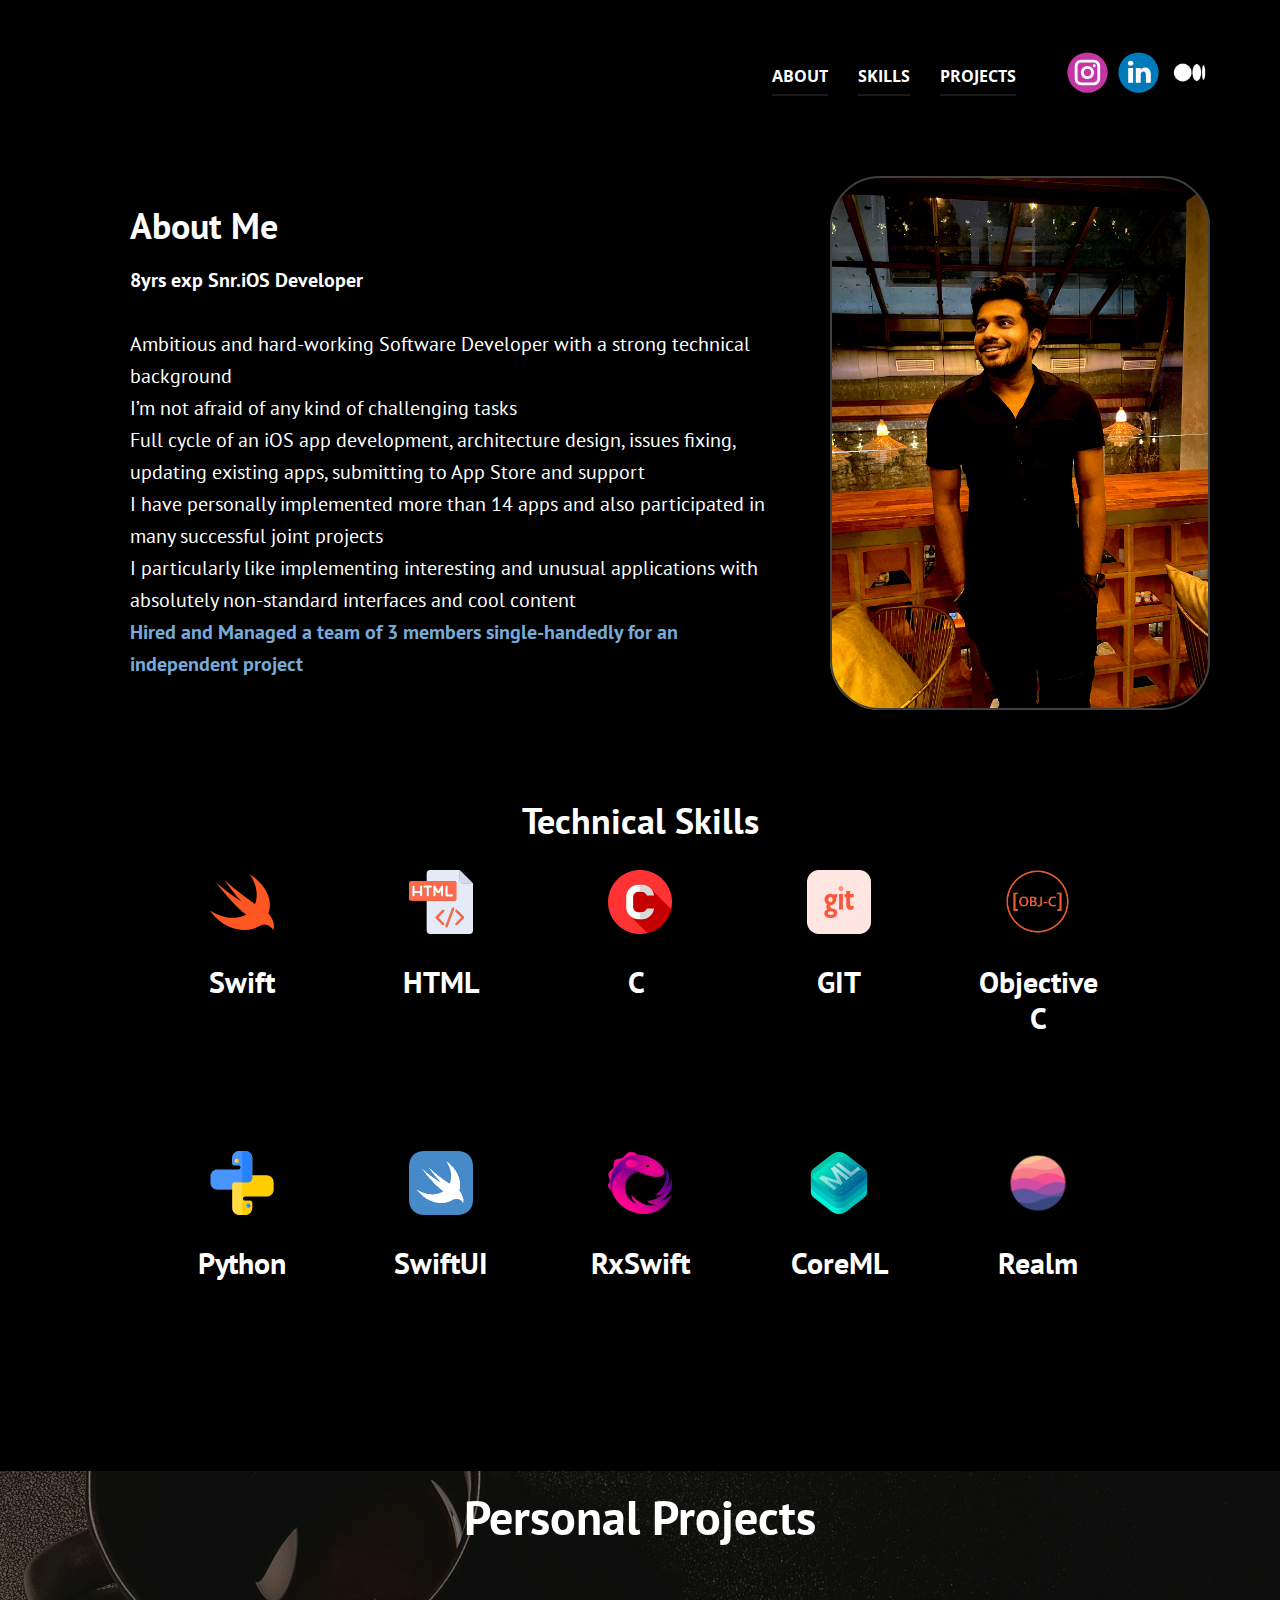
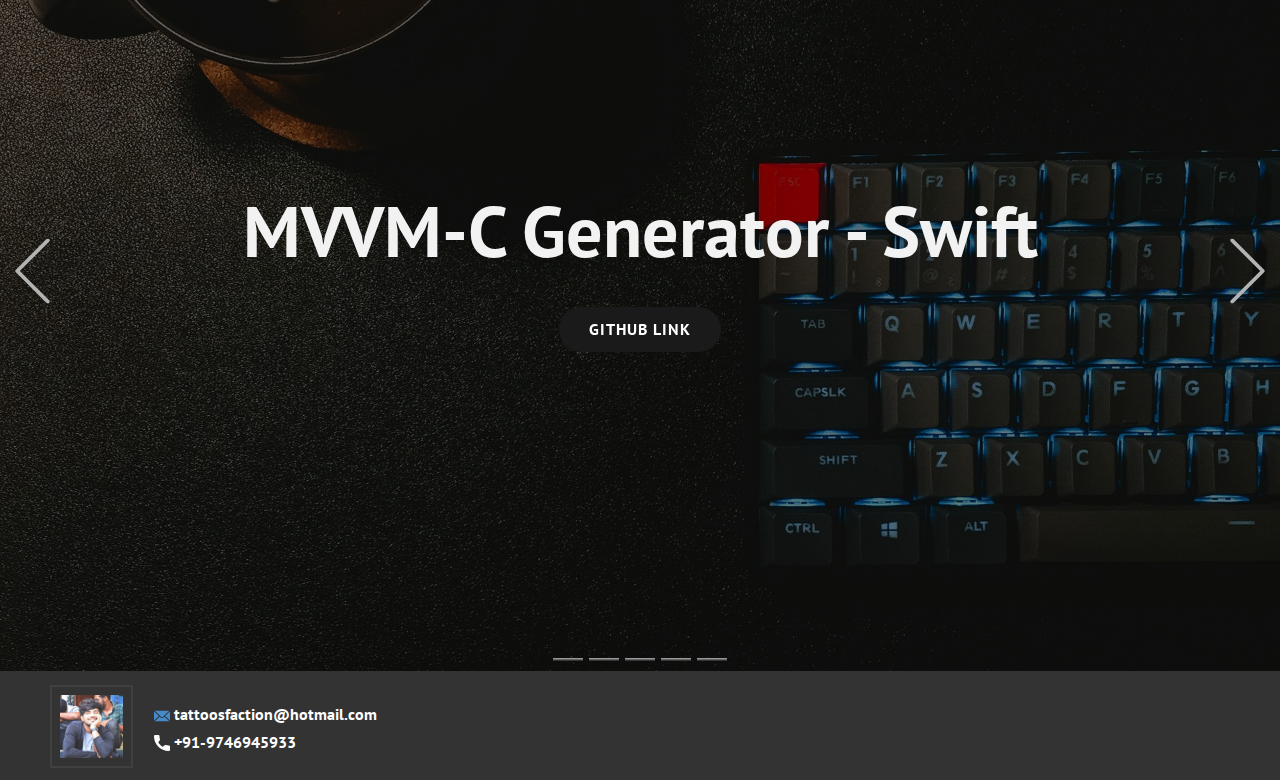
==== index.html @ ba6170b8 "Add files via upload" ====
<!DOCTYPE html>
<html style="font-size: 16px;" lang="en"><head>
    <meta name="viewport" content="width=device-width, initial-scale=1.0">
    <meta charset="utf-8">
    <meta name="keywords" content="About Me, Technical Skills, Personal Projects, MVVM-C Generator - Swift, Personal Projects, Manchester United Unofficial Fan App - SwiftUI, Personal Projects​, Default iOS Activity Indicator Recreated from Scr​atch - Swift, Personal Projects, Portfolio MacOS - Shell Script, Personal Projects, Segmented Pie Chart - SwiftUI">
    <meta name="description" content="">
    <title>Skills</title>
    <link rel="stylesheet" href="nicepage.css" media="screen">
<link rel="stylesheet" href="Skills.css" media="screen">
    <script class="u-script" type="text/javascript" src="jquery.js" defer=""></script>
    <script class="u-script" type="text/javascript" src="nicepage.js" defer=""></script>
    <meta name="generator" content="Nicepage 4.14.1, nicepage.com">
    <link id="u-theme-google-font" rel="stylesheet" href="https://fonts.googleapis.com/css?family=Roboto:100,100i,300,300i,400,400i,500,500i,700,700i,900,900i|Open+Sans:300,300i,400,400i,500,500i,600,600i,700,700i,800,800i">
    <link id="u-page-google-font" rel="stylesheet" href="https://fonts.googleapis.com/css?family=PT+Sans:400,400i,700,700i">




    <script type="application/ld+json">{
		"@context": "http://schema.org",
		"@type": "Organization",
		"name": "",
		"sameAs": [
				"https://www.instagram.com/nikilicious09/",
				"https://www.linkedin.com/in/nikilicious09/",
				"https://medium.com/@nikhil.vinod"
		]
}</script>
    <meta name="theme-color" content="#478ac9">
    <meta property="og:title" content="Skills">
    <meta property="og:type" content="website">
  </head>
  <body data-home-page="Skills.html" data-home-page-title="Skills" class="u-body u-xl-mode" data-lang="en"><header class="u-align-center-sm u-align-center-xs u-black u-clearfix u-header u-header" id="sec-1365"><div class="u-clearfix u-sheet u-sheet-1">
        <div class="u-social-icons u-spacing-10 u-social-icons-1">
          <a class="u-social-url" title="instagram" target="_blank" href="https://www.instagram.com/nikilicious09/"><span class="u-icon u-social-icon u-social-instagram u-icon-1"><svg class="u-svg-link" preserveAspectRatio="xMidYMin slice" viewBox="0 0 112 112" style=""><use xmlns:xlink="http://www.w3.org/1999/xlink" xlink:href="#svg-d89d"></use></svg><svg class="u-svg-content" viewBox="0 0 112 112" x="0" y="0" id="svg-d89d"><circle fill="currentColor" cx="56.1" cy="56.1" r="55"></circle><path fill="#FFFFFF" d="M55.9,38.2c-9.9,0-17.9,8-17.9,17.9C38,66,46,74,55.9,74c9.9,0,17.9-8,17.9-17.9C73.8,46.2,65.8,38.2,55.9,38.2
            z M55.9,66.4c-5.7,0-10.3-4.6-10.3-10.3c-0.1-5.7,4.6-10.3,10.3-10.3c5.7,0,10.3,4.6,10.3,10.3C66.2,61.8,61.6,66.4,55.9,66.4z"></path><path fill="#FFFFFF" d="M74.3,33.5c-2.3,0-4.2,1.9-4.2,4.2s1.9,4.2,4.2,4.2s4.2-1.9,4.2-4.2S76.6,33.5,74.3,33.5z"></path><path fill="#FFFFFF" d="M73.1,21.3H38.6c-9.7,0-17.5,7.9-17.5,17.5v34.5c0,9.7,7.9,17.6,17.5,17.6h34.5c9.7,0,17.5-7.9,17.5-17.5V38.8
            C90.6,29.1,82.7,21.3,73.1,21.3z M83,73.3c0,5.5-4.5,9.9-9.9,9.9H38.6c-5.5,0-9.9-4.5-9.9-9.9V38.8c0-5.5,4.5-9.9,9.9-9.9h34.5
            c5.5,0,9.9,4.5,9.9,9.9V73.3z"></path></svg></span>
          </a>
          <a class="u-social-url" target="_blank" data-type="LinkedIn" title="LinkedIn" href="https://www.linkedin.com/in/nikilicious09/"><span class="u-icon u-social-icon u-social-linkedin u-icon-2"><svg class="u-svg-link" preserveAspectRatio="xMidYMin slice" viewBox="0 0 112 112" style=""><use xmlns:xlink="http://www.w3.org/1999/xlink" xlink:href="#svg-7600"></use></svg><svg class="u-svg-content" viewBox="0 0 112 112" x="0" y="0" id="svg-7600"><circle fill="currentColor" cx="56.1" cy="56.1" r="55"></circle><path fill="#FFFFFF" d="M41.3,83.7H27.9V43.4h13.4V83.7z M34.6,37.9L34.6,37.9c-4.6,0-7.5-3.1-7.5-7c0-4,3-7,7.6-7s7.4,3,7.5,7
            C42.2,34.8,39.2,37.9,34.6,37.9z M89.6,83.7H76.2V62.2c0-5.4-1.9-9.1-6.8-9.1c-3.7,0-5.9,2.5-6.9,4.9c-0.4,0.9-0.4,2.1-0.4,3.3v22.5
            H48.7c0,0,0.2-36.5,0-40.3h13.4v5.7c1.8-2.7,5-6.7,12.1-6.7c8.8,0,15.4,5.8,15.4,18.1V83.7z"></path></svg></span>
          </a>
          <a class="u-social-url" target="_blank" data-type="Medium" title="Medium" href="https://medium.com/@nikhil.vinod"><span class="u-file-icon u-icon u-social-icon u-social-medium u-icon-3"><img src="images/5968906.png" alt=""></span>
          </a>
        </div>
        <nav class="u-align-left u-menu u-menu-one-level u-offcanvas u-menu-1">
          <div class="menu-collapse" style="font-size: 1rem; letter-spacing: 0px; font-weight: 700; text-transform: uppercase;">
            <a class="u-button-style u-custom-active-border-color u-custom-border u-custom-border-color u-custom-borders u-custom-hover-border-color u-custom-padding-bottom u-custom-text-active-color u-custom-text-color u-custom-text-hover-color u-custom-top-bottom-menu-spacing u-nav-link" href="#" style="padding: 1px 0px; font-size: calc(1em + 2px);">
              <svg class="u-svg-link" preserveAspectRatio="xMidYMin slice" viewBox="0 0 302 302" style=""><use xmlns:xlink="http://www.w3.org/1999/xlink" xlink:href="#svg-8a8f"></use></svg>
              <svg xmlns="http://www.w3.org/2000/svg" xmlns:xlink="http://www.w3.org/1999/xlink" version="1.1" id="svg-8a8f" x="0px" y="0px" viewBox="0 0 302 302" style="enable-background:new 0 0 302 302;" xml:space="preserve" class="u-svg-content"><g><rect y="36" width="302" height="30"></rect><rect y="236" width="302" height="30"></rect><rect y="136" width="302" height="30"></rect>
</g><g></g><g></g><g></g><g></g><g></g><g></g><g></g><g></g><g></g><g></g><g></g><g></g><g></g><g></g><g></g></svg>
            </a>
          </div>
          <div class="u-custom-menu u-nav-container">
            <ul class="u-nav u-spacing-30 u-unstyled u-nav-1"><li class="u-nav-item"><a class="u-border-2 u-border-active-palette-1-base u-border-grey-90 u-border-hover-palette-1-base u-border-no-left u-border-no-right u-border-no-top u-button-style u-nav-link u-text-active-palette-1-base u-text-hover-palette-1-base u-text-white" href="Skills.html#Aboutme-Block" data-page-id="866601609" style="padding: 10px 0px;">About</a>
</li><li class="u-nav-item"><a class="u-border-2 u-border-active-palette-1-base u-border-grey-90 u-border-hover-palette-1-base u-border-no-left u-border-no-right u-border-no-top u-button-style u-nav-link u-text-active-palette-1-base u-text-hover-palette-1-base u-text-white" href="Skills.html#Skills-Block" data-page-id="866601609" style="padding: 10px 0px;">Skills</a>
</li><li class="u-nav-item"><a class="u-border-2 u-border-active-palette-1-base u-border-grey-90 u-border-hover-palette-1-base u-border-no-left u-border-no-right u-border-no-top u-button-style u-nav-link u-text-active-palette-1-base u-text-hover-palette-1-base u-text-white" href="Skills.html#carousel_2672" data-page-id="866601609" style="padding: 10px 0px;">Projects</a>
</li></ul>
          </div>
          <div class="u-custom-menu u-nav-container-collapse">
            <div class="u-align-center u-black u-container-style u-inner-container-layout u-opacity u-opacity-95 u-sidenav">
              <div class="u-sidenav-overflow">
                <div class="u-menu-close"></div>
                <ul class="u-align-center u-nav u-popupmenu-items u-unstyled u-nav-2"><li class="u-nav-item"><a class="u-button-style u-nav-link" href="Skills.html#Aboutme-Block" data-page-id="866601609">About</a>
</li><li class="u-nav-item"><a class="u-button-style u-nav-link" href="Skills.html#Skills-Block" data-page-id="866601609">Skills</a>
</li><li class="u-nav-item"><a class="u-button-style u-nav-link" href="Skills.html#carousel_2672" data-page-id="866601609">Projects</a>
</li></ul>
              </div>
            </div>
            <div class="u-black u-menu-overlay u-opacity u-opacity-70"></div>
          </div>
        </nav>
      </div></header>
    <section class="u-black u-clearfix u-section-1" id="Aboutme-Block">
      <div class="u-clearfix u-sheet u-valign-middle u-sheet-1">
        <div class="u-clearfix u-expanded-width u-gutter-0 u-layout-spacing-vertical u-layout-wrap u-layout-wrap-1">
          <div class="u-layout">
            <div class="u-layout-row">
              <div class="u-align-left u-black u-container-style u-layout-cell u-left-cell u-size-40 u-layout-cell-1">
                <div class="u-container-layout u-container-layout-1">
                  <h2 class="u-custom-font u-font-pt-sans u-text u-text-default u-text-1">About Me</h2>
                  <p class="u-custom-font u-font-pt-sans u-text u-text-2">
                    <span style="font-weight: 700;"> 8yrs exp Snr.iOS Developer</span>
                    <br>
                    <br>Ambitious and hard-working Software Developer with a strong technical background<br>I’m not afraid of any kind of challenging tasks<br>Full cycle of an iOS app development, architecture design, issues fixing, updating existing apps, submitting to App Store and support<br>I have personally implemented more than 14 apps and also participated in many successful joint projects<br>I particularly like implementing interesting and unusual applications with absolutely non-standard interfaces and cool content<br>
                    <span style="font-weight: 700;" class="u-text-palette-1-light-1">Hired and Managed a team of 3 members single-handedly for an independent project</span>
                  </p>
                </div>
              </div>
              <div class="u-container-style u-hover-feature u-image u-image-round u-layout-cell u-radius-50 u-right-cell u-size-20 u-image-1" src="" data-image-width="3024" data-image-height="4032">
                <div class="u-border-2 u-border-grey-75 u-container-layout u-container-layout-2"></div>
              </div>
            </div>
          </div>
        </div>
      </div>

    </section>
    <section class="u-align-center u-black u-clearfix u-section-2" id="Skills-Block">
      <div class="u-clearfix u-sheet u-sheet-1">
        <h2 class="u-custom-font u-font-pt-sans u-text u-text-default u-text-1">Technical Skills</h2>
        <div class="u-list u-list-1">
          <div class="u-repeater u-repeater-1">
            <div class="u-align-center u-container-style u-list-item u-repeater-item u-shape-rectangle">
              <div class="u-container-layout u-similar-container u-container-layout-1"><span class="u-file-icon u-icon u-icon-1"><img src="images/732250.png" alt=""></span>
                <h3 class="u-custom-font u-font-pt-sans u-text u-text-2">Swift</h3>
              </div>
            </div>
            <div class="u-align-center u-container-style u-list-item u-repeater-item u-shape-rectangle">
              <div class="u-container-layout u-similar-container u-container-layout-2"><span class="u-file-icon u-icon u-icon-2"><img src="images/186320.png" alt=""></span>
                <h3 class="u-custom-font u-font-pt-sans u-text u-text-3">HTML</h3>
              </div>
            </div>
            <div class="u-align-center u-container-style u-list-item u-repeater-item u-shape-rectangle">
              <div class="u-container-layout u-similar-container u-container-layout-3"><span class="u-file-icon u-icon u-icon-3"><img src="images/3600912.png" alt=""></span>
                <h3 class="u-custom-font u-font-pt-sans u-text u-text-4">C&nbsp;</h3>
              </div>
            </div>
            <div class="u-align-center u-container-style u-list-item u-repeater-item u-shape-rectangle">
              <div class="u-container-layout u-similar-container u-container-layout-4"><span class="u-file-icon u-icon u-icon-4"><img src="images/2111288.png" alt=""></span>
                <h3 class="u-custom-font u-font-pt-sans u-text u-text-5">GIT</h3>
              </div>
            </div>
            <div class="u-align-center u-container-style u-list-item u-repeater-item u-shape-rectangle">
              <div class="u-container-layout u-similar-container u-container-layout-5"><span class="u-file-icon u-icon u-icon-5"><img src="images/Objc-removebg-preview.png" alt=""></span>
                <h3 class="u-custom-font u-font-pt-sans u-text u-text-6">Objective C</h3>
              </div>
            </div>
            <div class="u-align-center u-container-style u-list-item u-repeater-item u-shape-rectangle">
              <div class="u-container-layout u-similar-container u-container-layout-6"><span class="u-file-icon u-icon u-icon-6"><img src="images/1387537.png" alt=""></span>
                <h3 class="u-custom-font u-font-pt-sans u-text u-text-7">Python</h3>
              </div>
            </div>
            <div class="u-align-center u-container-style u-list-item u-repeater-item u-shape-rectangle">
              <div class="u-container-layout u-similar-container u-container-layout-7"><span class="u-file-icon u-icon u-text-palette-1-base u-icon-7"><img src="images/5968371.png" alt=""></span>
                <h3 class="u-custom-font u-font-pt-sans u-text u-text-8">SwiftUI</h3>
              </div>
            </div>
            <div class="u-align-center u-container-style u-list-item u-repeater-item u-shape-rectangle">
              <div class="u-container-layout u-similar-container u-container-layout-8"><span class="u-file-icon u-icon u-icon-8"><img src="images/1_WOguab2gwDADjOUb-8nzVQ-removebg-preview.png" alt=""></span>
                <h3 class="u-custom-font u-font-pt-sans u-text u-text-9">RxSwift</h3>
              </div>
            </div>
            <div class="u-align-center u-container-style u-list-item u-repeater-item u-shape-rectangle">
              <div class="u-container-layout u-similar-container u-container-layout-9"><span class="u-file-icon u-icon u-icon-9"><img src="images/core-ml-128x128_2x-removebg-preview.png" alt=""></span>
                <h3 class="u-custom-font u-font-pt-sans u-text u-text-10">CoreML</h3>
              </div>
            </div>
            <div class="u-align-center u-container-style u-list-item u-repeater-item u-shape-rectangle">
              <div class="u-container-layout u-similar-container u-container-layout-10"><span class="u-file-icon u-icon u-icon-10"><img src="images/7575099-removebg-preview.png" alt=""></span>
                <h3 class="u-custom-font u-font-pt-sans u-text u-text-11">Realm</h3>
              </div>
            </div>
          </div>
        </div>
      </div>
    </section>
    <section class="u-carousel u-slide u-block-7e60-1" id="carousel_2672" data-interval="5000" data-u-ride="carousel">
      <ol class="u-absolute-hcenter u-carousel-indicators u-block-7e60-2">
        <li data-u-target="#carousel_2672" class="u-active u-gradient" data-u-slide-to="0" style="background-image: linear-gradient(#b3b3b3, #1a1a1a);"></li>
        <li data-u-target="#carousel_2672" class="u-gradient" data-u-slide-to="1" style="background-image: linear-gradient(#b3b3b3, #1a1a1a);"></li>
        <li data-u-target="#carousel_2672" class="u-gradient" data-u-slide-to="2" style="background-image: linear-gradient(#b3b3b3, #1a1a1a);"></li>
        <li data-u-target="#carousel_2672" class="u-gradient" data-u-slide-to="3" style="background-image: linear-gradient(#b3b3b3, #1a1a1a);"></li>
        <li data-u-target="#carousel_2672" class="u-gradient" data-u-slide-to="4" style="background-image: linear-gradient(#b3b3b3, #1a1a1a);"></li>
      </ol>
      <div class="u-carousel-inner" role="listbox">
        <div class="u-active u-align-center u-carousel-item u-clearfix u-image u-shading u-section-3-1" src="" data-image-width="2448" data-image-height="2448">
          <div class="u-clearfix u-sheet u-sheet-1">
            <h1 class="u-custom-font u-font-pt-sans u-text u-text-default u-text-1">Personal Projects</h1>
            <h1 class="u-custom-font u-font-pt-sans u-text u-text-default u-text-grey-5 u-title u-text-2">MVVM-C Generator - Swift</h1>
            <a href="https://github.com/Nikilicious09/NV_MVVM-C" class="u-border-none u-btn u-btn-round u-button-style u-custom-font u-font-pt-sans u-grey-90 u-hover-palette-1-dark-1 u-radius-12 u-radius-50 u-btn-1" target="_blank">GITHUB LINK</a>
          </div>
        </div>
        <div class="u-align-center u-carousel-item u-clearfix u-image u-shading u-section-3-2" src="" data-image-width="2055" data-image-height="2741">
          <div class="u-clearfix u-sheet u-sheet-1">
            <h1 class="u-custom-font u-font-pt-sans u-text u-text-default u-text-white u-text-1">Personal Projects</h1>
            <h1 class="u-custom-font u-font-pt-sans u-text u-text-default u-text-white u-title u-text-2">Manchester United Unofficial Fan App - SwiftUI</h1>
            <a href="https://github.com/Nikilicious09/ManchesterUnitedFanApp-SWIFTUI" class="u-border-none u-btn u-btn-round u-button-style u-custom-font u-font-pt-sans u-grey-90 u-hover-palette-1-dark-1 u-radius-12 u-radius-50 u-btn-1" target="_blank">GITHUB LINK</a>
          </div>
        </div>
        <div class="u-align-center u-carousel-item u-clearfix u-image u-shading u-section-3-3" src="" data-image-width="2252" data-image-height="4000">
          <div class="u-clearfix u-sheet u-sheet-1">
            <h1 class="u-custom-font u-font-pt-sans u-text u-text-default u-text-white u-text-1">Personal Projects<span style="font-weight: 700;"></span>
            </h1>
            <h1 class="u-custom-font u-font-pt-sans u-text u-text-default u-text-white u-title u-text-2">Default iOS Activity Indicator Recreated from Scr​atch - Swift</h1>
            <a href="https://github.com/Nikilicious09/ActivityIndicatorSwiftUI" class="u-border-none u-btn u-btn-round u-button-style u-custom-font u-font-pt-sans u-grey-90 u-hover-palette-1-dark-1 u-radius-12 u-radius-50 u-btn-1" target="_blank">GITHUB LINK</a>
          </div>
        </div>
        <div class="u-align-center u-carousel-item u-clearfix u-image u-shading u-section-3-4" src="" data-image-width="5184" data-image-height="3888">
          <div class="u-clearfix u-sheet u-sheet-1">
            <h1 class="u-custom-font u-font-pt-sans u-text u-text-default u-text-white u-text-1">Personal Projects</h1>
            <h1 class="u-custom-font u-font-pt-sans u-text u-text-default u-text-white u-title u-text-2">Portfolio MacOS - Shell Script</h1>
            <a href="https://github.com/Nikilicious09/Shell-Script---OS-X-Portfolio-App" class="u-border-none u-btn u-btn-round u-button-style u-custom-font u-font-pt-sans u-grey-90 u-hover-palette-1-dark-1 u-radius-12 u-radius-50 u-btn-1" target="_blank">GITHUB LINK</a>
          </div>
        </div>
        <div class="u-align-center u-carousel-item u-clearfix u-image u-shading u-section-3-5" src="" data-image-width="4928" data-image-height="3264">
          <div class="u-clearfix u-sheet u-sheet-1">
            <h1 class="u-custom-font u-font-pt-sans u-text u-text-default u-text-white u-text-1">Personal Projects</h1>
            <h1 class="u-custom-font u-font-pt-sans u-text u-text-default u-text-white u-title u-text-2">Segmented Pie Chart - SwiftUI</h1>
            <a href="https://github.com/Nikilicious09/PieChart" class="u-border-none u-btn u-btn-round u-button-style u-custom-font u-font-pt-sans u-grey-90 u-hover-palette-1-dark-1 u-radius-12 u-radius-50 u-btn-1" target="_blank">GITHUB LINK</a>
          </div>
        </div>
      </div>
      <a class="u-absolute-vcenter u-carousel-control u-carousel-control-prev u-text-grey-30 u-block-7e60-3" href="#carousel_2672" role="button" data-u-slide="prev">
        <span aria-hidden="true">
          <svg class="u-svg-link" viewBox="0 0 477.175 477.175"><path d="M145.188,238.575l215.5-215.5c5.3-5.3,5.3-13.8,0-19.1s-13.8-5.3-19.1,0l-225.1,225.1c-5.3,5.3-5.3,13.8,0,19.1l225.1,225
                    c2.6,2.6,6.1,4,9.5,4s6.9-1.3,9.5-4c5.3-5.3,5.3-13.8,0-19.1L145.188,238.575z"></path></svg>
        </span>
        <span class="sr-only">Previous</span>
      </a>
      <a class="u-absolute-vcenter u-carousel-control u-carousel-control-next u-text-grey-30 u-block-7e60-4" href="#carousel_2672" role="button" data-u-slide="next">
        <span aria-hidden="true">
          <svg class="u-svg-link" viewBox="0 0 477.175 477.175"><path d="M360.731,229.075l-225.1-225.1c-5.3-5.3-13.8-5.3-19.1,0s-5.3,13.8,0,19.1l215.5,215.5l-215.5,215.5
                    c-5.3,5.3-5.3,13.8,0,19.1c2.6,2.6,6.1,4,9.5,4c3.4,0,6.9-1.3,9.5-4l225.1-225.1C365.931,242.875,365.931,234.275,360.731,229.075z"></path></svg>
        </span>
        <span class="sr-only">Next</span>
      </a>
    </section>


    <footer class="u-align-center u-clearfix u-footer u-grey-80 u-footer" id="sec-6393"><div class="u-align-left u-clearfix u-sheet u-sheet-1">
        <a href="https://nicepage.com/k/astrology-website-templates" class="u-active-none u-bottom-left-radius-0 u-bottom-right-radius-0 u-btn u-btn-rectangle u-button-style u-custom-font u-font-pt-sans u-hover-none u-none u-radius-0 u-top-left-radius-0 u-top-right-radius-0 u-btn-1"><span class="u-icon"><svg class="u-svg-content" viewBox="0 0 405.333 405.333" x="0px" y="0px" style="width: 1em; height: 1em;"><path d="M373.333,266.88c-25.003,0-49.493-3.904-72.704-11.563c-11.328-3.904-24.192-0.896-31.637,6.699l-46.016,34.752    c-52.8-28.181-86.592-61.952-114.389-114.368l33.813-44.928c8.512-8.512,11.563-20.971,7.915-32.64    C142.592,81.472,138.667,56.96,138.667,32c0-17.643-14.357-32-32-32H32C14.357,0,0,14.357,0,32    c0,205.845,167.488,373.333,373.333,373.333c17.643,0,32-14.357,32-32V298.88C405.333,281.237,390.976,266.88,373.333,266.88z"></path></svg><img></span>&nbsp;+91-9746945933
        </a>
        <a href="mailto:info@site.com" class="u-active-none u-bottom-left-radius-0 u-bottom-right-radius-0 u-btn u-btn-rectangle u-button-style u-custom-font u-font-pt-sans u-hover-none u-none u-radius-0 u-top-left-radius-0 u-top-right-radius-0 u-btn-2">
          <br><span class="u-icon u-icon-2"><svg class="u-svg-content" viewBox="0 0 24 16" x="0px" y="0px" style="width: 1em; height: 1em;"><path fill="currentColor" d="M23.8,1.1l-7.3,6.8l7.3,6.8c0.1-0.2,0.2-0.6,0.2-0.9V2C24,1.7,23.9,1.4,23.8,1.1z M21.8,0H2.2
	c-0.4,0-0.7,0.1-1,0.2L10.6,9c0.8,0.8,2.2,0.8,3,0l9.2-8.7C22.6,0.1,22.2,0,21.8,0z M0.2,1.1C0.1,1.4,0,1.7,0,2V14
	c0,0.3,0.1,0.6,0.2,0.9l7.3-6.8L0.2,1.1z M15.5,9l-1.1,1c-1.3,1.2-3.6,1.2-4.9,0l-1-1l-7.3,6.8c0.2,0.1,0.6,0.2,1,0.2H22
	c0.4,0,0.6-0.1,1-0.2L15.5,9z"></path></svg><img></span>&nbsp;tattoosfaction@hotmail.com
        </a><span class="u-border-2 u-border-grey-75 u-file-icon u-icon u-icon-rectangle u-icon-3"><img src="images/nikil.png" alt=""></span>
      </div></footer>
</body></html>
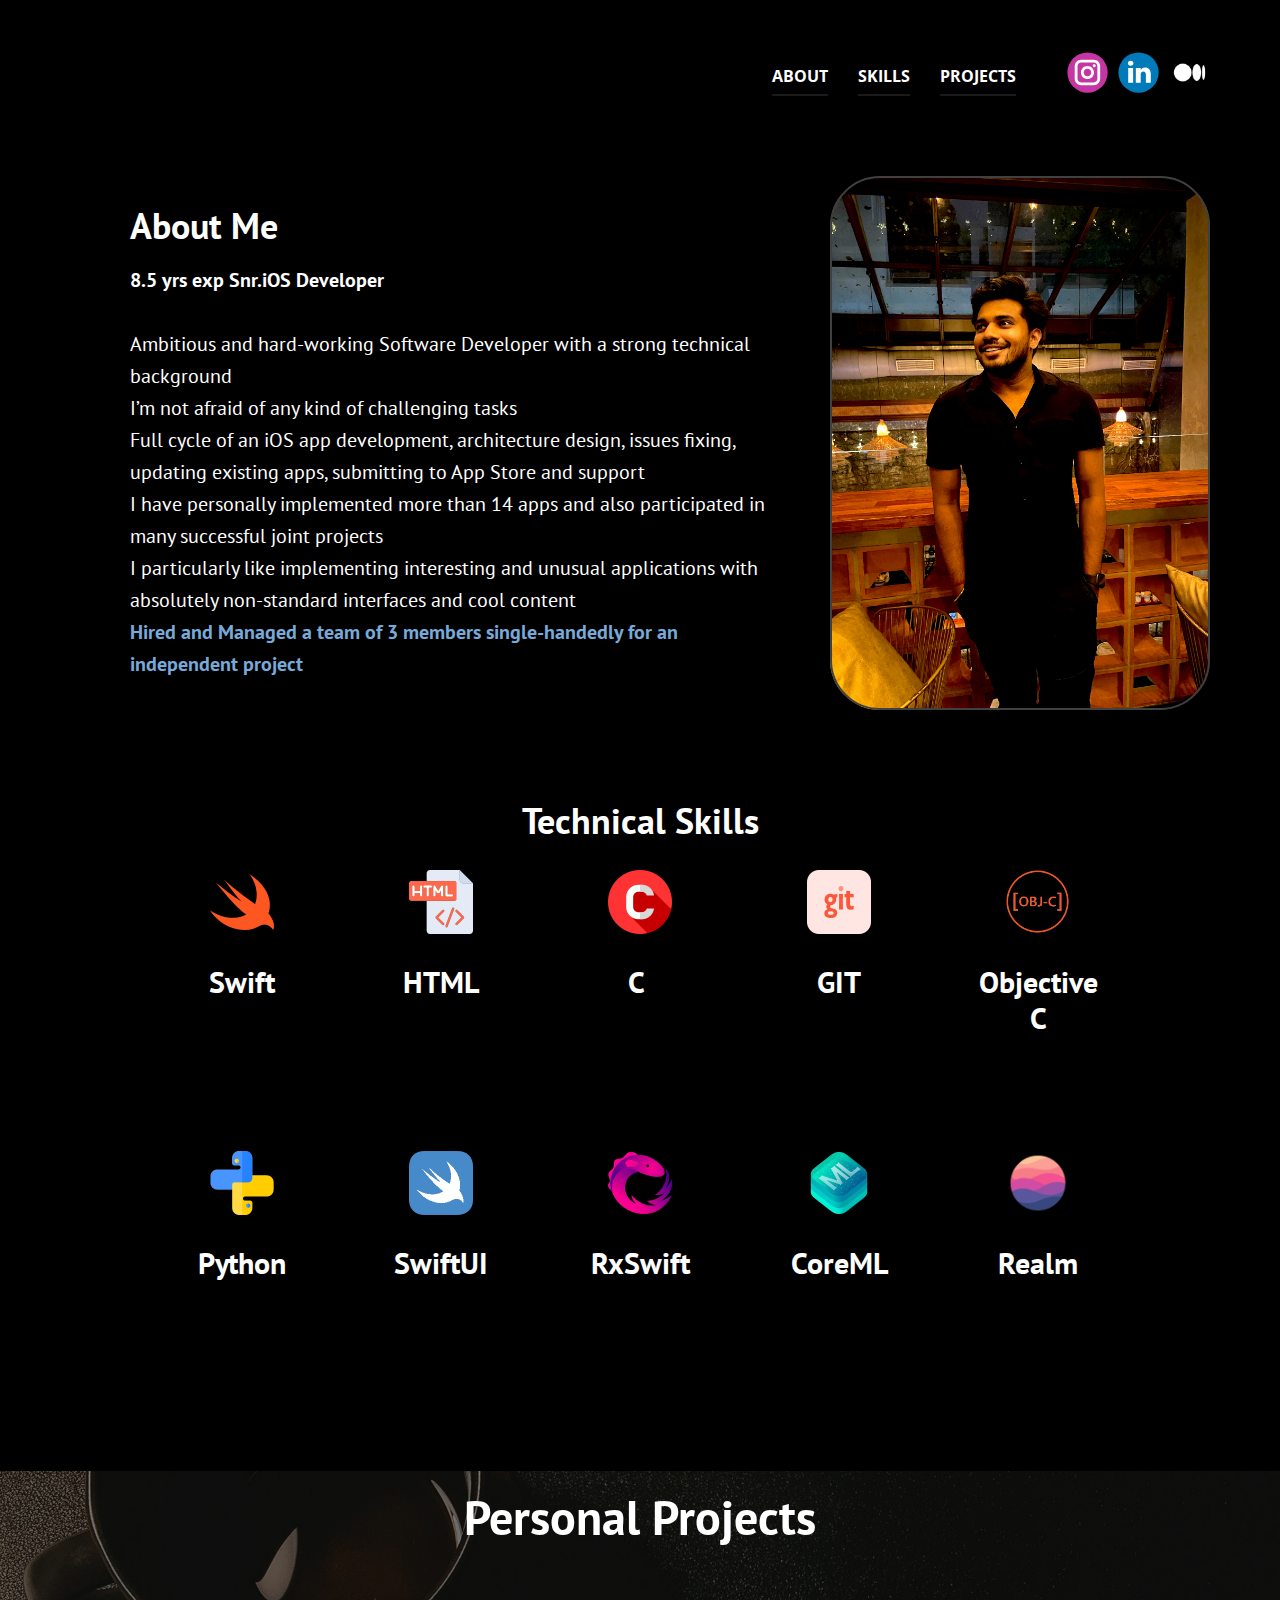
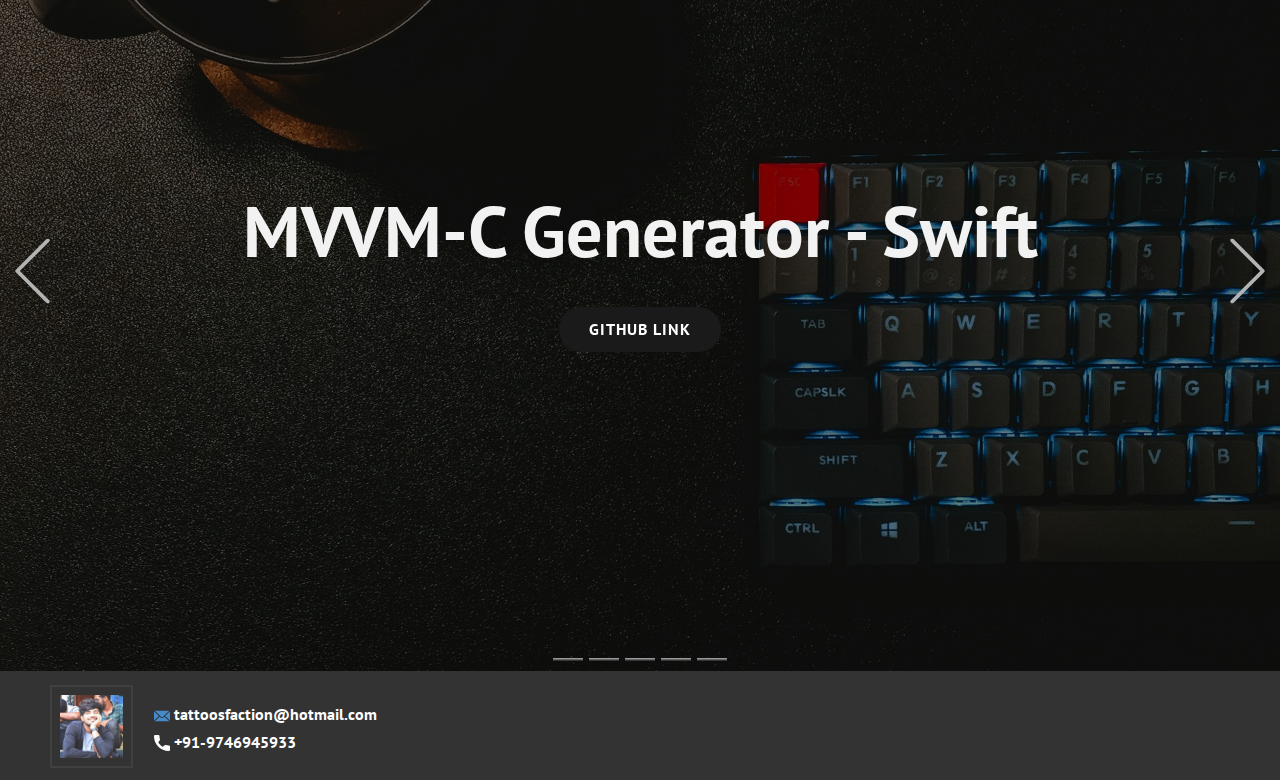
==== commit 484ef73c: "Update index.html" ====
--- a/index.html
+++ b/index.html
@@ -4,7 +4,7 @@
     <meta charset="utf-8">
     <meta name="keywords" content="About Me, Technical Skills, Personal Projects, MVVM-C Generator - Swift, Personal Projects, Manchester United Unofficial Fan App - SwiftUI, Personal Projects​, Default iOS Activity Indicator Recreated from Scr​atch - Swift, Personal Projects, Portfolio MacOS - Shell Script, Personal Projects, Segmented Pie Chart - SwiftUI">
     <meta name="description" content="">
-    <title>Skills</title>
+    <title>Nikhil Vinod Profile</title>
     <link rel="stylesheet" href="nicepage.css" media="screen">
 <link rel="stylesheet" href="Skills.css" media="screen">
     <script class="u-script" type="text/javascript" src="jquery.js" defer=""></script>
@@ -81,7 +81,7 @@
                 <div class="u-container-layout u-container-layout-1">
                   <h2 class="u-custom-font u-font-pt-sans u-text u-text-default u-text-1">About Me</h2>
                   <p class="u-custom-font u-font-pt-sans u-text u-text-2">
-                    <span style="font-weight: 700;"> 8yrs exp Snr.iOS Developer</span>
+                    <span style="font-weight: 700;"> 8.5 yrs exp Snr.iOS Developer</span>
                     <br>
                     <br>Ambitious and hard-working Software Developer with a strong technical background<br>I’m not afraid of any kind of challenging tasks<br>Full cycle of an iOS app development, architecture design, issues fixing, updating existing apps, submitting to App Store and support<br>I have personally implemented more than 14 apps and also participated in many successful joint projects<br>I particularly like implementing interesting and unusual applications with absolutely non-standard interfaces and cool content<br>
                     <span style="font-weight: 700;" class="u-text-palette-1-light-1">Hired and Managed a team of 3 members single-handedly for an independent project</span>
